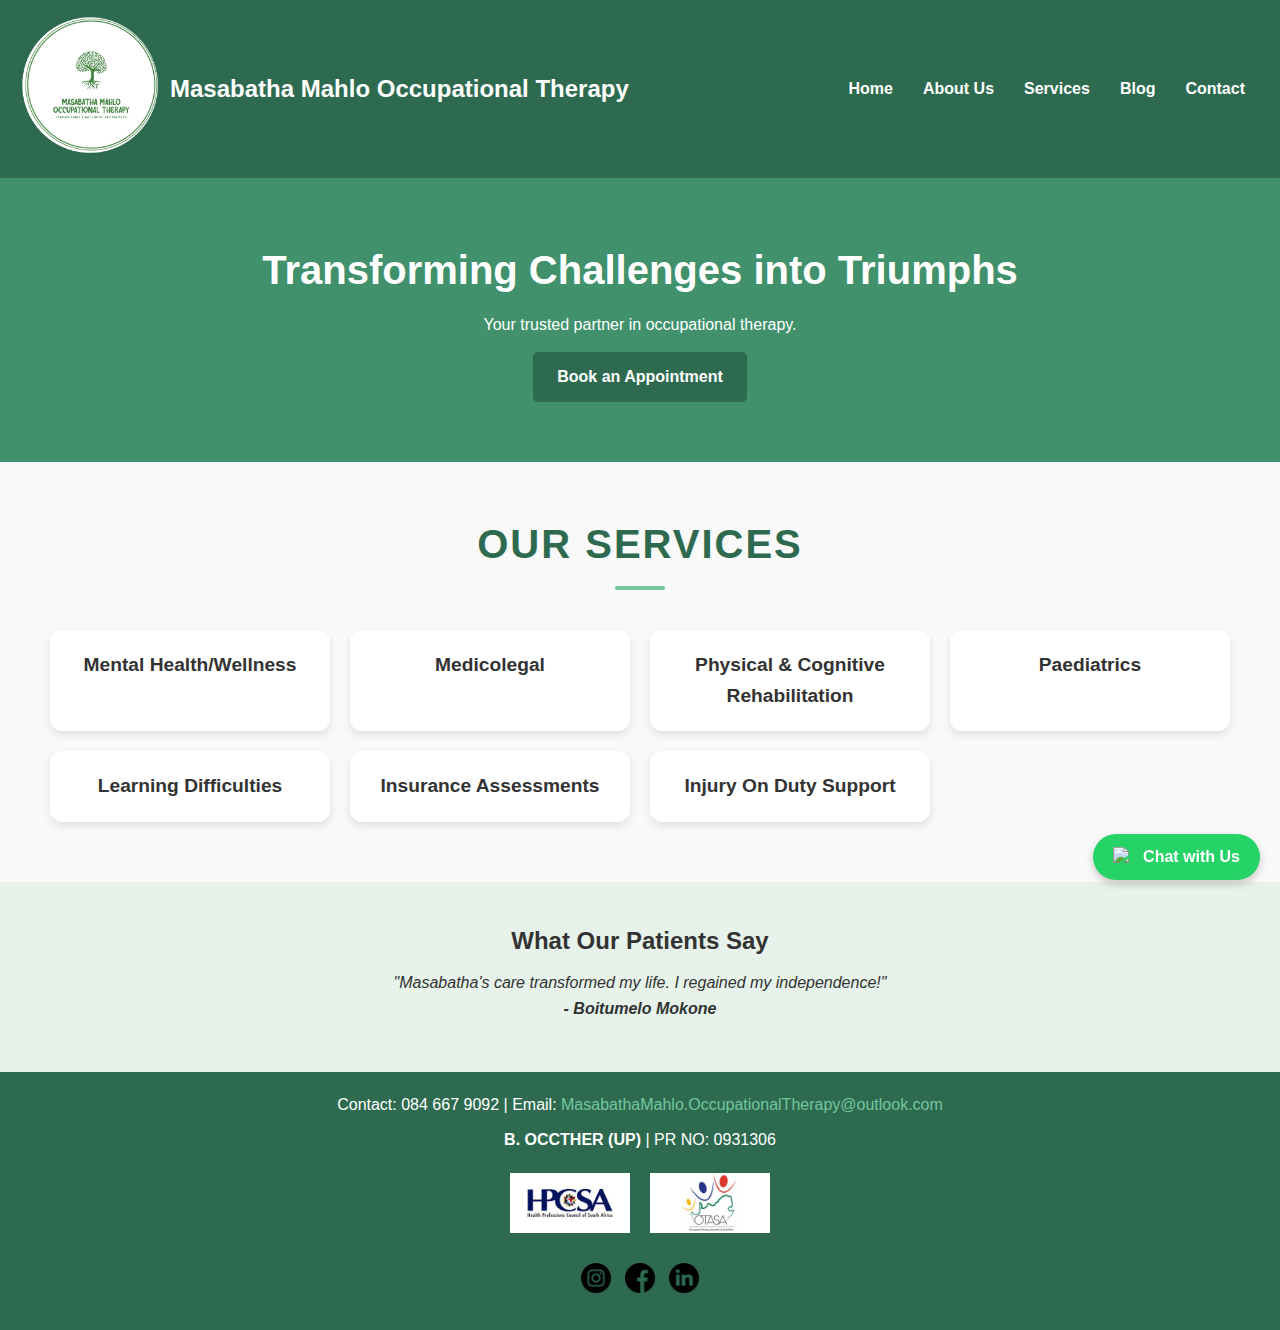
==== index.html @ 57e73a9b "added favicon" ====
<!DOCTYPE html>
<html lang="en">
<head>
  <meta charset="UTF-8">
  <meta name="viewport" content="width=device-width, initial-scale=1.0">
  <title>Home - Masabatha Mahlo OT</title>
  <link rel="stylesheet" href="assets/css/style.css">

  <!-- Favicons -->
  <link rel="apple-touch-icon" sizes="180x180" href="assets/images/apple-touch-icon.png">
  <link rel="icon" type="image/png" sizes="32x32" href="assets/images/favicon-32x32.png">
  <link rel="icon" type="image/png" sizes="16x16" href="assets/images/favicon-16x16.png">
  <link rel="manifest" href="assets/images/site.webmanifest">
</head>

<body>
    <header>
        <div class="logo">
          <a href="index.html">
            <img src="assets/images/logo.png" alt="Logo" width="140">
          </a>
          <h1>Masabatha Mahlo Occupational Therapy</h1>
        </div>
        <nav>
          <ul>
            <li><a href="index.html">Home</a></li>
            <li><a href="about.html">About Us</a></li>
            <li><a href="services.html">Services</a></li>
            <li><a href="blog.html">Blog</a></li>
            <li><a href="contact.html">Contact</a></li>
          </ul>
        </nav>
      </header>
          
  <section id="hero">
    <h2>Transforming Challenges into Triumphs</h2>
    <p>Your trusted partner in occupational therapy.</p>
    <a href="https://appt.link/meet-with-masabatha-mahlo-occupational-therapy-practice-TVvn6QDD" target="_blank" class="cta-btn">Book an Appointment</a>
  </section>

  <section id="services">
    <h2>Our Services</h2>
    <div class="services-grid">
      <div class="service-item">Mental Health/Wellness</div>
      <div class="service-item">Medicolegal</div>
      <div class="service-item">Physical & Cognitive Rehabilitation</div>
      <div class="service-item">Paediatrics</div>
      <div class="service-item">Learning Difficulties</div>
      <div class="service-item">Insurance Assessments</div>
      <div class="service-item">Injury on Duty Support</div>
    </div>
  </section>

<section id="testimonials">
  <h2>What Our Patients Say</h2>
  <div class="testimonial-slider">
    <div class="testimonial" id="slide-1">
      <p>"Masabatha's care transformed my life. I regained my independence!"</p>
      <h4>- Boitumelo Mokone</h4>
    </div>
    <div class="testimonial" id="slide-2">
      <p>"The therapy sessions were life-changing for my child."</p>
      <h4>- Themba Ngwenya</h4>
    </div>
    <div class="testimonial" id="slide-3">
      <p>"Highly professional and empathetic service. I can't recommend them enough."</p>
      <h4>- Sarah Mnisi</h4>
    </div>
  </div>
</section>

<footer>
    <div class="whatsapp-chat">
        <a href="https://wa.me/27846679092" target="_blank" class="whatsapp-button">
            <img src="https://upload.wikimedia.org/wikipedia/commons/6/6b/WhatsApp.svg" alt="WhatsApp Icon" class="whatsapp-icon">
            Chat with Us
        </a>
        </div>
    
  <div class="footer-content">
    <!-- Contact Information -->
    <p>
      Contact: 084 667 9092 | Email: 
      <a href="mailto:MasabathaMahlo.OccupationalTherapy@outlook.com">MasabathaMahlo.OccupationalTherapy@outlook.com</a>
    </p>
    <p class="pr-number">
      <strong>B. OCCTHER (UP)</strong> | PR NO: 0931306
    </p>

    <!-- Affiliations -->
    <div class="affiliations">
      <img src="assets/images/hspsa-new.jpg" alt="HPCSA" class="affiliation-logo">
      <img src="assets/images/otasa-new.jpg" alt="OTASA" class="affiliation-logo">
    </div>

    <!-- Social Media Icons -->
    <div class="social-icons">
      <a href="https://www.instagram.com/m.mahlooccupationaltherapy/profilecard/?igsh=Y2x4MGpibnc1NGR3" target="_blank">
        <img src="assets/images/instagram-icon.png" alt="Instagram" width="30">
      </a>
      <a href="https://www.facebook.com/share/12CidnvoY1g/?mibextid=wwXIfr" target="_blank">
        <img src="assets/images/facebook-icon.png" alt="Facebook" width="30">
      </a>
      <a href="#" target="_blank">
        <img src="assets/images/linkedin-icon.png" alt="LinkedIn" width="30">
      </a>
    </div>
  </div>
</footer>
<script>
  const testimonials = document.querySelectorAll('.testimonial');
  let currentSlide = 0;

  function showSlide(index) {
    testimonials.forEach((testimonial, i) => {
      testimonial.classList.remove('active');
      if (i === index) {
        testimonial.classList.add('active');
      }
    });
  }

  function nextSlide() {
    currentSlide = (currentSlide + 1) % testimonials.length;
    showSlide(currentSlide);
  }

  // Initialize the slider
  showSlide(currentSlide);

  // Change slide every 5 seconds
  setInterval(nextSlide, 5000);
</script>

    </body>
</html>
---- assets/css/style.css ----
/* General Reset */
* {
    margin: 0;
    padding: 0;
    box-sizing: border-box;
  }
  
  body {
    font-family: 'Arial', sans-serif;
    line-height: 1.6;
    color: #333;
    background-color: #f9f9f9;
  }
  
  /* Header */
  header {
    background: #2d6a4f;
    color: white;
    display: flex;
    justify-content: space-between;
    align-items: center;
    padding: 15px 20px;
    flex-wrap: wrap;
  }
  
  header .logo {
    display: flex;
    align-items: center;
  }
  
  header .logo img {
    margin-right: 10px;
  }
  
  header h1 {
    font-size: 1.5rem;
  }
  
  nav ul {
    display: flex;
    list-style: none;
  }
  
  nav ul li {
    margin: 0 15px;
  }
  
  nav ul li a {
    color: white;
    text-decoration: none;
    font-weight: bold;
    transition: color 0.3s ease;
  }
  
  nav ul li a:hover {
    color: #74c69d;
  }
  
  /* Hero Section */
  #hero {
    background: #40916c;
    color: white;
    text-align: center;
    padding: 60px 20px;
  }
  
  #hero h2 {
    font-size: 2.5rem;
    margin-bottom: 10px;
  }
  
  .cta-btn {
    display: inline-block;
    margin-top: 15px;
    padding: 12px 24px;
    background: #2d6a4f;
    color: white;
    border-radius: 5px;
    text-decoration: none;
    font-weight: bold;
    transition: background 0.3s ease, transform 0.2s ease;
  }
  
  .cta-btn:hover {
    background: #74c69d;
    transform: scale(1.05);
  }
  
  /* Services Page */
  #services-page {
    padding: 50px 20px;
    background-color: #f9f9f9;
    text-align: center;
  }
  
  #services-page h2 {
    font-size: 2.5rem;
    color: #2d6a4f;
    margin-bottom: 10px;
  }
  
  #services-page p {
    font-size: 1.1rem;
    color: #555;
    margin-bottom: 40px;
    max-width: 700px;
    margin-left: auto;
    margin-right: auto;
  }
  
  /* Services Container */
  .services-container {
    display: grid;
    grid-template-columns: repeat(auto-fit, minmax(250px, 1fr));
    gap: 20px;
    margin: 0 auto;
    max-width: 1200px;
  }
  
  .service-card {
    background: white;
    padding: 20px;
    border-radius: 10px;
    box-shadow: 0 4px 10px rgba(0, 0, 0, 0.1);
    transition: transform 0.3s ease, box-shadow 0.3s ease;
  }
  
  .service-card h3 {
    color: #2d6a4f;
    margin-bottom: 10px;
    font-size: 1.4rem;
  }
  
  .service-card p {
    font-size: 1rem;
    color: #555;
    line-height: 1.5;
  }
  
  .service-card:hover {
    transform: translateY(-5px);
    box-shadow: 0 8px 15px rgba(0, 0, 0, 0.2);
  }
  
  /* Testimonials Section */
  #testimonials {
    background: #e6f2ea;
    padding: 40px 20px;
    text-align: center;
  }
  
  .testimonial {
    margin: 10px auto;
    max-width: 600px;
    font-style: italic;
    color: #333;
  }
  
  /* About Page */
  #about {
    padding: 40px 20px;
    background-color: #f9f9f9;
  }
  
  #about h2 {
    text-align: center;
    font-size: 2rem;
    color: #2d6a4f;
    margin-bottom: 20px;
  }
  
  .about-container {
    display: flex;
    justify-content: center;
    align-items: center;
    gap: 20px;
    flex-wrap: wrap;
  }
  
  .about-text {
    flex: 1;
    min-width: 300px;
    max-width: 500px;
    font-size: 1rem;
    line-height: 1.6;
    color: #333;
  }
  
  .about-text p {
    margin-bottom: 15px;
  }
  
  .about-image {
    flex: 1;
    text-align: center;
  }
  
  .team-photo {
    max-width: 100%;
    height: auto;
    border-radius: 10px;
    box-shadow: 0 4px 8px rgba(0, 0, 0, 0.2);
  }
  
  /* Contact Section */
  #contact {
    padding: 40px 20px;
    background-color: #f9f9f9;
    text-align: center;
  }
  
  #contact h2 {
    font-size: 2rem;
    color: #2d6a4f;
    margin-bottom: 10px;
  }
  
  #contact p {
    font-size: 1rem;
    margin-bottom: 20px;
    color: #333;
  }
  
  /* Calendly Inline Widget */
  .calendly-inline-container {
    margin: 0 auto;
    max-width: 800px;
    box-shadow: 0 4px 10px rgba(0, 0, 0, 0.1);
    border-radius: 10px;
    overflow: hidden;
  }
  
  /* Addresses Section */
  .addresses {
    display: flex;
    flex-wrap: wrap;
    justify-content: center;
    gap: 20px;
    margin: 40px 0;
  }
  
  .address {
    background: #fff;
    border: 1px solid #ddd;
    border-radius: 8px;
    padding: 20px;
    width: 300px;
    box-shadow: 0 4px 10px rgba(0, 0, 0, 0.1);
    text-align: center;
  }
  
  .address h3 {
    color: #2d6a4f;
    margin-bottom: 10px;
  }
  
  .address p {
    font-size: 1rem;
    line-height: 1.5;
  }
  
  .map-link {
    display: inline-block;
    margin-top: 10px;
    text-decoration: none;
    color: #2d6a4f;
    font-weight: bold;
    transition: color 0.3s ease;
  }
  
  .map-link:hover {
    color: #40916c;
    text-decoration: underline;
  }
  
  /* Footer */
  footer {
    background: #2d6a4f;
    color: white;
    padding: 20px 10px;
    text-align: center;
  }
  
  footer a {
    color: #74c69d;
    text-decoration: none;
  }
  
  footer .social-icons img {
    margin: 10px 5px;
    transition: transform 0.3s ease;
  }
  
  footer .social-icons img:hover {
    transform: scale(1.1);
  }
  
  /* Responsive Design */
  @media (max-width: 768px) {
    header {
      flex-direction: column;
      text-align: center;
    }
  
    nav ul {
      flex-direction: column;
      margin-top: 10px;
    }
  
    .services-container,
    .addresses {
      grid-template-columns: 1fr;
    }
  
    .address {
      width: 90%;
    }
  
    .about-container {
      flex-direction: column;
    }
  
    #hero h2 {
      font-size: 1.5rem;
    }
  }

/* Our Services Section Enhancements */
#services {
    padding: 50px 20px;
    text-align: center;
    background-color: #f9f9f9; /* Light background for contrast */
}

#services h2 {
    font-size: 2.5rem;
    color: #2d6a4f;
    margin-bottom: 30px;
    text-transform: uppercase;
    letter-spacing: 2px;
    position: relative;
    display: inline-block;
}

#services h2::after {
    content: '';
    display: block;
    width: 50px;
    height: 4px;
    background: #74c69d; /* Highlight line under heading */
    margin: 10px auto 0;
    border-radius: 2px;
}

/* Services Grid */
.services-grid {
    display: grid;
    grid-template-columns: repeat(auto-fit, minmax(250px, 1fr));
    gap: 20px;
    margin: 0 auto;
    max-width: 1200px;
    padding: 10px;
    perspective: 1000px; /* For 3D hover effect */
}

/* Individual Service Items */
.service-item {
    background: #fff;
    color: #333;
    padding: 20px;
    border-radius: 12px;
    box-shadow: 0 4px 8px rgba(0, 0, 0, 0.1);
    text-align: center;
    font-size: 1.2rem;
    font-weight: bold;
    text-transform: capitalize;
    transition: transform 0.3s ease, box-shadow 0.3s ease, background 0.3s ease;
    position: relative;
    overflow: hidden;
    cursor: pointer;
}

/* Hover Effects for Service Items */
.service-item::before {
    content: '';
    position: absolute;
    top: 0;
    left: -100%;
    width: 100%;
    height: 100%;
    background: rgba(46, 125, 50, 0.1); /* Green overlay effect */
    transition: left 0.5s ease;
}

.service-item:hover::before {
    left: 0;
}

.service-item:hover {
    transform: translateY(-5px) scale(1.03);
    box-shadow: 0 8px 15px rgba(0, 0, 0, 0.2);
    background: #e6f2ea; /* Subtle background change */
}

.service-item:hover::after {
    content: '→';
    position: absolute;
    right: 10px;
    bottom: 10px;
    font-size: 1.5rem;
    color: #40916c;
    transition: opacity 0.3s ease;
}

.service-item:focus {
    outline: 3px solid #2d6a4f;
}

/* Responsive Adjustments */
@media (max-width: 768px) {
    .services-grid {
        grid-template-columns: 1fr;
    }

    .service-item {
        padding: 15px;
        font-size: 1.1rem;
    }
}
/* General Reset */
* {
    margin: 0;
    padding: 0;
    box-sizing: border-box;
  }
  
  body {
    font-family: 'Arial', sans-serif;
    line-height: 1.6;
    color: #333;
    background-color: #f9f9f9;
  }
  
  /* Header */
  header {
    background: #2d6a4f;
    color: white;
    display: flex;
    justify-content: space-between;
    align-items: center;
    padding: 15px 20px;
  }
  
  header .logo {
    display: flex;
    align-items: center;
  }
  
  header .logo img {
    margin-right: 10px;
  }
  
  header h1 {
    font-size: 1.5rem;
  }
  
  nav ul {
    display: flex;
    list-style: none;
  }
  
  nav ul li {
    margin: 0 15px;
  }
  
  nav ul li a {
    color: white;
    text-decoration: none;
    font-weight: bold;
    transition: color 0.3s ease;
  }
  
  nav ul li a:hover {
    color: #74c69d;
  }
  
  /* About Us Section */
  #about {
    padding: 40px 20px;
    text-align: center;
  }
  
  #about h2 {
    font-size: 2.5rem;
    color: #2d6a4f;
    margin-bottom: 30px;
    text-transform: uppercase;
  }
  
  .about-container {
    display: flex;
    justify-content: center;
    align-items: center;
    gap: 20px;
    flex-wrap: wrap;
    margin-top: 20px;
  }
  
  .about-text {
    flex: 1;
    min-width: 300px;
    max-width: 500px;
    font-size: 1.1rem;
    line-height: 1.6;
    text-align: left;
    color: #333;
  }
  
  .about-text p {
    margin-bottom: 15px;
  }
  
  .about-text strong {
    color: #2d6a4f;
  }
  
  .about-image {
    flex: 1;
    text-align: center;
  }
  
  .team-photo {
    max-width: 100%;
    height: auto;
    border-radius: 10px;
    box-shadow: 0 4px 8px rgba(0, 0, 0, 0.2);
  }
  
  /* Footer */
  footer {
    background: #2d6a4f;
    color: white;
    text-align: center;
    padding: 20px;
  }
  
  footer a {
    color: #74c69d;
    text-decoration: none;
  }
  
  footer .pr-number {
    font-size: 1rem;
    margin-top: 10px;
  }
  
  footer a:hover {
    text-decoration: underline;
  }
  
  footer .social-icons img {
    margin: 10px 5px;
    transition: transform 0.3s ease;
  }
  
  footer .social-icons img:hover {
    transform: scale(1.1);
  }
  
  /* Responsive Design */
  @media (max-width: 768px) {
    header {
      flex-direction: column;
      text-align: center;
    }
  
    nav ul {
      flex-direction: column;
      margin-top: 10px;
    }
  
    .about-container {
      flex-direction: column;
    }
  }
  
/* About Us Section */
#about {
  padding: 50px 20px;
  background-color: #f9f9f9;
  text-align: center;
}

#about h2 {
  font-size: 2.5rem;
  color: #2d6a4f;
  margin-bottom: 30px;
  text-transform: uppercase;
  letter-spacing: 1px;
}

/* Container for Text and Image */
.about-container {
  display: flex;
  justify-content: space-between;
  align-items: center;
  flex-wrap: wrap;
  gap: 20px;
  margin-top: 20px;
}

/* Text Styling */
.about-text {
  flex: 1;
  min-width: 300px;
  max-width: 600px;
  font-size: 1.1rem;
  line-height: 1.6;
  color: #333;
  text-align: left;
}

/* Image Styling */
.about-image {
  flex: 1;
  text-align: center;
}

.about-image .team-photo {
  max-width: 100%;
  height: auto;
  border-radius: 15px; /* Rounded corners */
  box-shadow: 0 4px 10px rgba(0, 0, 0, 0.1); /* Subtle box-shadow */
  transition: transform 0.3s ease, box-shadow 0.3s ease; /* Smooth transition */
}

.about-image .team-photo:hover {
  transform: scale(1.05); /* Zoom-in effect */
  box-shadow: 0 8px 15px rgba(0, 0, 0, 0.2); /* Enhanced box-shadow on hover */
}

/* Responsive Design */
@media (max-width: 768px) {
  .about-container {
    flex-direction: column; /* Stack items vertically on small screens */
    text-align: center;
  }

  .about-text {
    text-align: center; /* Center-align text on smaller screens */
  }

    .about-image .team-photo {
    max-width: 80%; /* Limit image width on smaller screens */
    margin-top: 20px;
  }
}
.about-image .team-photo {
    max-width: 300px; /* Set the maximum width for the image */
    height: auto; /* Maintain aspect ratio */
    display: block; /* Ensure proper spacing and centering */
    margin: 0 auto; /* Center the image horizontally */
    border-radius: 15px; /* Keep the rounded corners */
    box-shadow: 0 4px 10px rgba(0, 0, 0, 0.1); /* Subtle box-shadow */
    transition: transform 0.3s ease, box-shadow 0.3s ease; /* Smooth transition on hover */
  }
  
  .about-image .team-photo:hover {
    transform: scale(1.05); /* Zoom-in effect on hover */
    box-shadow: 0 8px 15px rgba(0, 0, 0, 0.2); /* Enhanced shadow on hover */
  }
  


/* General Reset */
* {
    margin: 0;
    padding: 0;
    box-sizing: border-box;
  }
  
  body {
    font-family: 'Arial', sans-serif;
    line-height: 1.6;
    color: #333;
    background-color: #f9f9f9;
  }
  
  /* Header */
  header {
    background: #2d6a4f;
    color: white;
    display: flex;
    justify-content: space-between;
    align-items: center;
    padding: 15px 20px;
  }
  
  header .logo {
    display: flex;
    align-items: center;
  }
  
  header .logo img {
    margin-right: 10px;
  }
  
  header h1 {
    font-size: 1.5rem;
  }
  
  nav ul {
    display: flex;
    list-style: none;
  }
  
  nav ul li {
    margin: 0 15px;
  }
  
  nav ul li a {
    color: white;
    text-decoration: none;
    font-weight: bold;
    transition: color 0.3s ease;
  }
  
  nav ul li a:hover {
    color: #74c69d;
  }
  
  /* Blog Section */
  #blog {
    padding: 50px 20px;
    background-color: #f9f9f9;
    text-align: center;
  }
  
  #blog h2 {
    font-size: 2.5rem;
    color: #2d6a4f;
    margin-bottom: 30px;
    text-transform: uppercase;
    letter-spacing: 1px;
    position: relative;
    display: inline-block;
  }
  
  #blog h2::after {
    content: '';
    display: block;
    width: 60px;
    height: 4px;
    background-color: #74c69d;
    margin: 10px auto 0;
    border-radius: 2px;
  }
  
  .blog-container {
    display: grid;
    grid-template-columns: repeat(auto-fit, minmax(300px, 1fr));
    gap: 20px;
    margin: 0 auto;
    max-width: 1200px;
  }
  
  .blog-article {
    background-color: #fff;
    padding: 20px;
    border-radius: 10px;
    box-shadow: 0 4px 10px rgba(0, 0, 0, 0.1);
    transition: transform 0.3s ease, box-shadow 0.3s ease;
    text-align: left;
  }
  
  .blog-article h3 {
    font-size: 1.5rem;
    color: #2d6a4f;
    margin-bottom: 10px;
    transition: color 0.3s ease;
  }
  
  .blog-article p {
    font-size: 1rem;
    color: #555;
    line-height: 1.6;
  }
  
  .blog-article:hover {
    transform: translateY(-5px) scale(1.02);
    box-shadow: 0 8px 15px rgba(0, 0, 0, 0.2);
  }
  
  .blog-article:hover h3 {
    color: #40916c;
  }
  
  /* Footer */
  footer {
    background: #2d6a4f;
    color: white;
    text-align: center;
    padding: 20px 10px;
  }
  
  footer a {
    color: #74c69d;
    text-decoration: none;
  }
  
  footer .pr-number {
    font-size: 1rem;
    margin-top: 10px;
  }
  
  footer a:hover {
    text-decoration: underline;
  }
  
  footer .social-icons img {
    margin: 10px 5px;
    transition: transform 0.3s ease;
  }
  
  footer .social-icons img:hover {
    transform: scale(1.1);
  }
  
  /* Responsive Design */
  @media (max-width: 768px) {
    header {
      flex-direction: column;
      text-align: center;
    }
  
    nav ul {
      flex-direction: column;
      margin-top: 10px;
    }
  
    .blog-container {
      grid-template-columns: 1fr;
    }
  }
/* Footer Affiliations */
.affiliations {
  display: flex;
  justify-content: center;
  align-items: center;
  gap: 20px;
  margin: 20px 0;
}

.affiliation-logo {
  max-width: 120px; /* Adjust size */
  height: auto;
  transition: transform 0.3s ease;
}

.affiliation-logo:hover {
  transform: scale(1.1); /* Subtle hover zoom */
}
/* Footer Affiliations */
.affiliations {
  display: flex;
  justify-content: center;
  align-items: center;
  gap: 20px;
  margin: 20px 0;
}

.affiliation-logo {
  max-width: 120px; /* Adjust size */
  height: auto;
  transition: transform 0.3s ease;
}

.affiliation-logo:hover {
  transform: scale(1.1); /* Subtle hover zoom */
}
/* Footer Affiliations */
.affiliations {
    display: flex;
    justify-content: center;
    align-items: center;
    gap: 20px;
    margin: 20px 0;
  }
  
  .affiliation-logo {
    max-width: 120px; /* Adjust size */
    height: auto;
    transition: transform 0.3s ease;
  }
  
  .affiliation-logo:hover {
    transform: scale(1.1); /* Subtle hover zoom */
  }

#---



.logo img {
    transition: transform 0.2s ease;
  }
  
  .logo img:hover {
    animation: jiggle 0.5s ease-in-out infinite;
  }
  
  @keyframes jiggle {
    0%, 100% {
      transform: rotate(0deg);
    }
    25% {
      transform: rotate(3deg); /* Slight tilt to the right */
    }
    75% {
      transform: rotate(-3deg); /* Slight tilt to the left */
    }
  }

  .testimonial {
    animation: bounceIn 2s ease-in-out;
}

@keyframes bounceIn {
    0% {
        transform: scale(0.5);
        opacity: 0;
    }
    50% {
        transform: scale(1.2);
        opacity: 1;
    }
    100% {
        transform: scale(1);
    }
}

/* General Reset */
* {
    margin: 0;
    padding: 0;
    box-sizing: border-box;
  }
  
  /* WhatsApp Chat Button */
  .whatsapp-chat {
    position: fixed;
    bottom: 20px;
    right: 20px;
    z-index: 1000;
  }
  
  .whatsapp-button {
    display: flex;
    align-items: center;
    justify-content: center;
    background-color: #25D366; /* WhatsApp green */
    color: white;
    text-decoration: none;
    font-size: 16px;
    font-weight: bold;
    padding: 10px 20px;
    border-radius: 30px;
    box-shadow: 0 4px 8px rgba(0, 0, 0, 0.2);
    transition: background-color 0.3s ease, transform 0.2s ease;
  }
  
  .whatsapp-button:hover {
    background-color: #1DA851; /* Darker green on hover */
    transform: scale(1.05); /* Slight zoom effect */
  }
  
  .whatsapp-icon {
    width: 20px;
    height: 20px;
    margin-right: 10px; /* Spacing between icon and text */
  }
  
  /* Mobile-Friendly Adjustments */
  @media (max-width: 768px) {
    .whatsapp-button {
      font-size: 14px;
      padding: 8px 15px;
    }
  
    .whatsapp-icon {
      width: 18px;
      height: 18px;
    }
  }

  .testimonial {
    flex: 0 0 100%;
    position: absolute;
    top: 0;
    left: 0;
    opacity: 0;
    visibility: hidden;
    transition: opacity 1s ease-in-out, visibility 1s ease-in-out;
  }
  
  .testimonial.active {
    opacity: 1;
    visibility: visible;
    position: relative;
  }
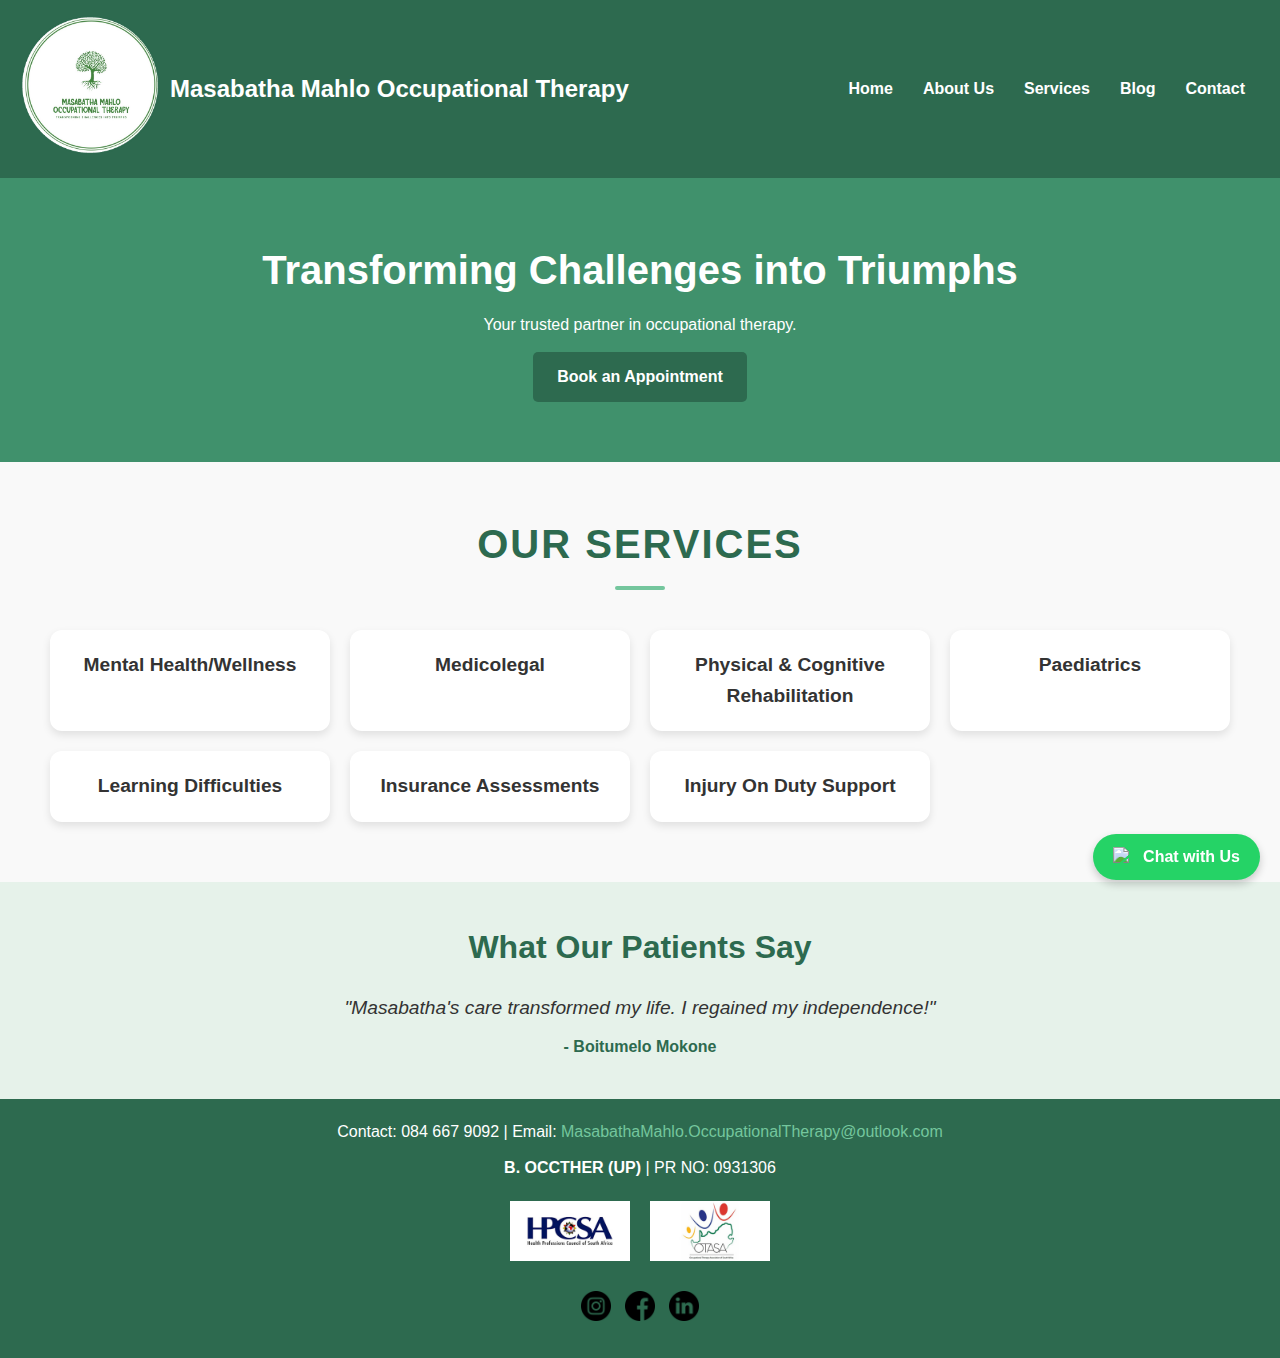
==== commit 6230787f: "add redirection script for extentions" ====
--- a/index.html
+++ b/index.html
@@ -22,14 +22,15 @@
           <h1>Masabatha Mahlo Occupational Therapy</h1>
         </div>
         <nav>
-          <ul>
-            <li><a href="index.html">Home</a></li>
-            <li><a href="about.html">About Us</a></li>
-            <li><a href="services.html">Services</a></li>
-            <li><a href="blog.html">Blog</a></li>
-            <li><a href="contact.html">Contact</a></li>
-          </ul>
-        </nav>
+            <ul>
+              <li><a href="/">Home</a></li>
+              <li><a href="/about">About Us</a></li>
+              <li><a href="/services">Services</a></li>
+              <li><a href="/blog">Blog</a></li>
+              <li><a href="/contact">Contact</a></li>
+            </ul>
+          </nav>
+          
       </header>
           
   <section id="hero">
@@ -131,6 +132,21 @@
   // Change slide every 5 seconds
   setInterval(nextSlide, 5000);
 </script>
-
-    </body>
+<script>
+    // Redirect clean URLs to corresponding .html files for GitHub Pages
+    var path = window.location.pathname;
+  
+    // If the path ends with / or no .html, append the correct .html file
+    if (path.endsWith('/') || !path.includes('.html')) {
+      // Handle special case for root directory ("/")
+      if (path === '/') {
+        window.location.replace('/index.html');
+      } else {
+        // Redirect to the corresponding .html file
+        window.location.replace(path + '.html');
+      }
+    }
+</script>
+  
+</body>
 </html>
--- a/assets/css/style.css
+++ b/assets/css/style.css
@@ -142,19 +142,6 @@
     box-shadow: 0 8px 15px rgba(0, 0, 0, 0.2);
   }
   
-  /* Testimonials Section */
-  #testimonials {
-    background: #e6f2ea;
-    padding: 40px 20px;
-    text-align: center;
-  }
-  
-  .testimonial {
-    margin: 10px auto;
-    max-width: 600px;
-    font-style: italic;
-    color: #333;
-  }
   
   /* About Page */
   #about {
@@ -993,6 +980,30 @@
     }
   }
 
+/* Testimonials Section */
+#testimonials {
+    background: #e6f2ea; /* Light background */
+    padding: 40px 20px;
+    text-align: center;
+    position: relative; /* Ensure positioning context */
+    overflow: hidden; /* Prevent unwanted content overflow */
+  }
+  
+  #testimonials h2 {
+    font-size: 2rem;
+    color: #2d6a4f;
+    margin-bottom: 20px;
+  }
+  
+  /* Testimonial Container */
+  .testimonial-slider {
+    position: relative;
+    max-width: 800px;
+    margin: 0 auto;
+    overflow: hidden; /* Hide overflow */
+  }
+  
+  /* Individual Testimonial */
   .testimonial {
     flex: 0 0 100%;
     position: absolute;
@@ -1000,12 +1011,54 @@
     left: 0;
     opacity: 0;
     visibility: hidden;
-    transition: opacity 1s ease-in-out, visibility 1s ease-in-out;
+    transition: opacity 0.8s ease, visibility 0.8s ease, transform 0.8s ease;
+    transform: translateX(100%);
+    text-align: center;
   }
   
   .testimonial.active {
     opacity: 1;
     visibility: visible;
     position: relative;
+    transform: translateX(0);
+  }
+  
+  /* Animation Keyframes for Entry */
+  @keyframes slideIn {
+    from {
+      transform: translateX(100%);
+    }
+    to {
+      transform: translateX(0);
+    }
+  }
+  
+  /* Smooth Text Styling */
+  .testimonial p {
+    font-style: italic;
+    color: #333;
+    font-size: 1.2rem;
+    margin-bottom: 10px;
+  }
+  
+  .testimonial h4 {
+    font-size: 1rem;
+    color: #2d6a4f;
+    font-weight: bold;
+  }
+  
+  /* Responsive Adjustments */
+  @media (max-width: 768px) {
+    #testimonials {
+      padding: 20px 10px;
+    }
+  
+    .testimonial p {
+      font-size: 1rem;
+    }
+  
+    .testimonial h4 {
+      font-size: 0.9rem;
+    }
   }
   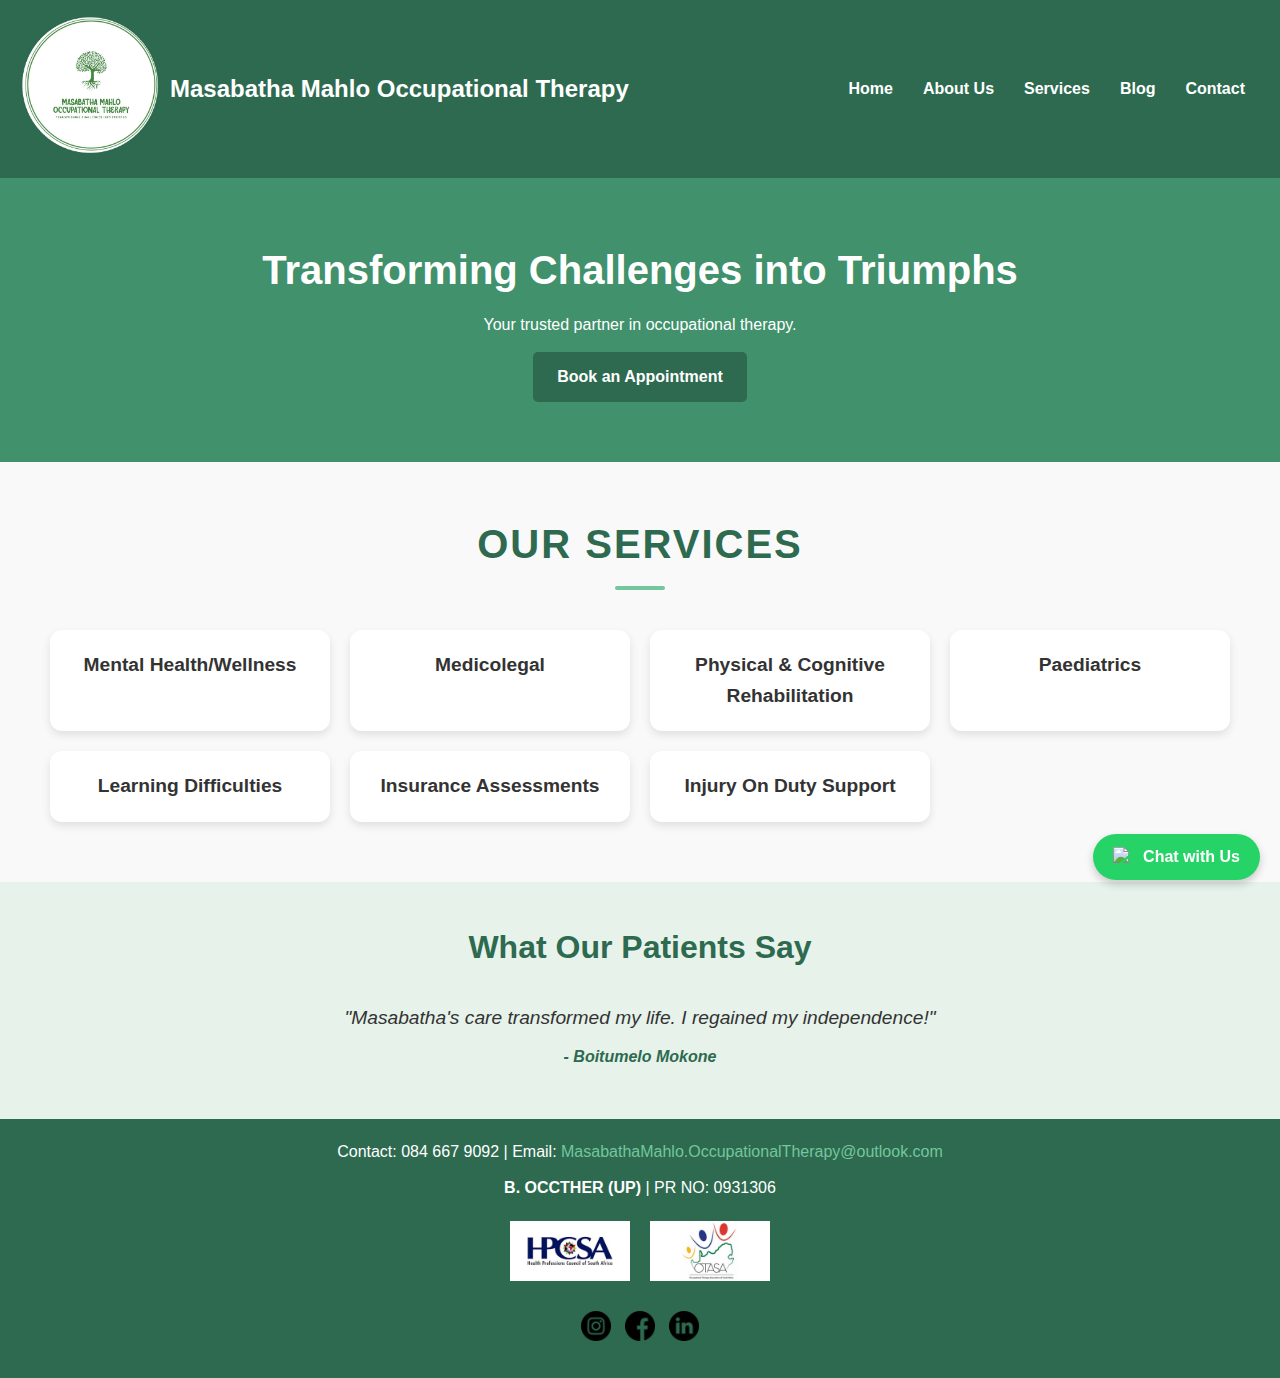
==== commit 10136520: "Revert "add redirection script for extentions"" ====
--- a/index.html
+++ b/index.html
@@ -22,15 +22,14 @@
           <h1>Masabatha Mahlo Occupational Therapy</h1>
         </div>
         <nav>
-            <ul>
-              <li><a href="/">Home</a></li>
-              <li><a href="/about">About Us</a></li>
-              <li><a href="/services">Services</a></li>
-              <li><a href="/blog">Blog</a></li>
-              <li><a href="/contact">Contact</a></li>
-            </ul>
-          </nav>
-          
+          <ul>
+            <li><a href="index.html">Home</a></li>
+            <li><a href="about.html">About Us</a></li>
+            <li><a href="services.html">Services</a></li>
+            <li><a href="blog.html">Blog</a></li>
+            <li><a href="contact.html">Contact</a></li>
+          </ul>
+        </nav>
       </header>
           
   <section id="hero">
@@ -132,21 +131,6 @@
   // Change slide every 5 seconds
   setInterval(nextSlide, 5000);
 </script>
-<script>
-    // Redirect clean URLs to corresponding .html files for GitHub Pages
-    var path = window.location.pathname;
-  
-    // If the path ends with / or no .html, append the correct .html file
-    if (path.endsWith('/') || !path.includes('.html')) {
-      // Handle special case for root directory ("/")
-      if (path === '/') {
-        window.location.replace('/index.html');
-      } else {
-        // Redirect to the corresponding .html file
-        window.location.replace(path + '.html');
-      }
-    }
-</script>
-  
-</body>
+
+    </body>
 </html>
--- a/assets/css/style.css
+++ b/assets/css/style.css
@@ -142,6 +142,19 @@
     box-shadow: 0 8px 15px rgba(0, 0, 0, 0.2);
   }
   
+  /* Testimonials Section */
+  #testimonials {
+    background: #e6f2ea;
+    padding: 40px 20px;
+    text-align: center;
+  }
+  
+  .testimonial {
+    margin: 10px auto;
+    max-width: 600px;
+    font-style: italic;
+    color: #333;
+  }
   
   /* About Page */
   #about {
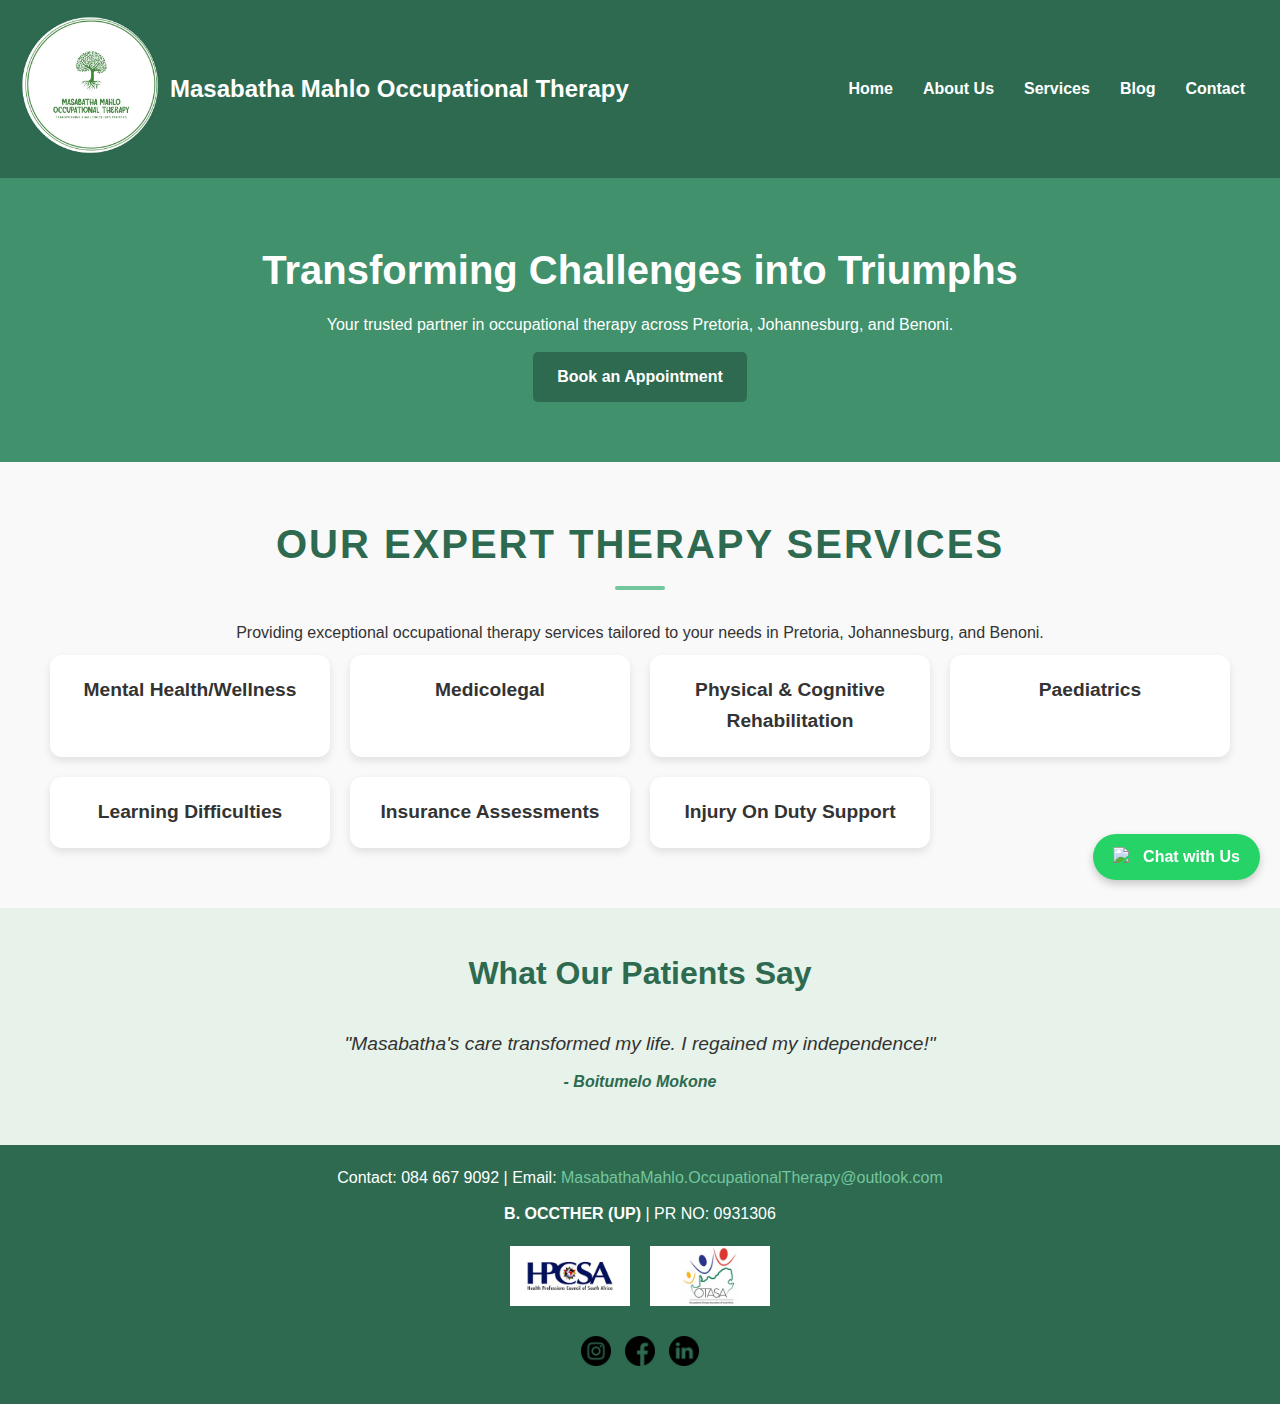
==== commit 3c7073f5: "SEO" ====
--- a/index.html
+++ b/index.html
@@ -3,21 +3,62 @@
 <head>
   <meta charset="UTF-8">
   <meta name="viewport" content="width=device-width, initial-scale=1.0">
-  <title>Home - Masabatha Mahlo OT</title>
-  <link rel="stylesheet" href="assets/css/style.css">
+  <title>Occupational Therapy in Pretoria, Johannesburg, Benoni | Masabatha Mahlo OT</title>
+  
+  <!-- SEO Meta Tags -->
+  <meta name="description" content="Masabatha Mahlo Occupational Therapy offers expert services in mental health, physical rehabilitation, pediatric therapy, and more in Pretoria, Johannesburg, and Benoni. Book your appointment today!">
+  <meta name="keywords" content="Occupational Therapy Pretoria, Occupational Therapy Johannesburg, Occupational Therapy Benoni, mental health therapy, physical rehabilitation, pediatric occupational therapy, injury on duty support, insurance assessments">
+  <meta name="author" content="Masabatha Mahlo Occupational Therapy">
+
+  <!-- Open Graph Metadata -->
+  <meta property="og:title" content="Occupational Therapy in Pretoria, Johannesburg, Benoni | Masabatha Mahlo OT">
+  <meta property="og:description" content="Transforming challenges into triumphs with expert occupational therapy services in Pretoria, Johannesburg, and Benoni.">
+  <meta property="og:image" content="assets/images/logo.png">
+  <meta property="og:url" content="https://masabathaot.co.za/">
+  <meta property="og:type" content="website">
+
+  <!-- Twitter Card Metadata -->
+  <meta name="twitter:card" content="summary_large_image">
+  <meta name="twitter:title" content="Occupational Therapy in Pretoria, Johannesburg, Benoni | Masabatha Mahlo OT">
+  <meta name="twitter:description" content="Expert occupational therapy services for mental health, pediatric therapy, and physical rehabilitation in Pretoria, Johannesburg, and Benoni.">
+  <meta name="twitter:image" content="assets/images/logo.png">
 
   <!-- Favicons -->
   <link rel="apple-touch-icon" sizes="180x180" href="assets/images/apple-touch-icon.png">
   <link rel="icon" type="image/png" sizes="32x32" href="assets/images/favicon-32x32.png">
   <link rel="icon" type="image/png" sizes="16x16" href="assets/images/favicon-16x16.png">
   <link rel="manifest" href="assets/images/site.webmanifest">
+  <link rel="shortcut icon" href="assets/images/favicon.ico">
+
+  <link rel="stylesheet" href="assets/css/style.css">
+
+  <!-- JSON-LD Structured Data -->
+  <script type="application/ld+json">
+  {
+    "@context": "https://schema.org",
+    "@type": "LocalBusiness",
+    "name": "Masabatha Mahlo Occupational Therapy",
+    "image": "assets/images/logo.png",
+    "address": {
+      "@type": "PostalAddress",
+      "addressLocality": "Pretoria",
+      "addressRegion": "Gauteng",
+      "addressCountry": "ZA"
+    },
+    "telephone": "084 667 9092",
+    "email": "MasabathaMahlo.OccupationalTherapy@outlook.com",
+    "url": "https://masabathaot.co.za/",
+    "areaServed": ["Pretoria", "Johannesburg", "Benoni"],
+    "serviceType": ["Mental Health Therapy", "Physical Rehabilitation", "Pediatric Therapy", "Injury on Duty Support", "Insurance Assessments"]
+  }
+  </script>
 </head>
 
 <body>
     <header>
         <div class="logo">
           <a href="index.html">
-            <img src="assets/images/logo.png" alt="Logo" width="140">
+            <img src="assets/images/logo.png" alt="Masabatha Mahlo Occupational Therapy logo" width="140">
           </a>
           <h1>Masabatha Mahlo Occupational Therapy</h1>
         </div>
@@ -30,107 +71,103 @@
             <li><a href="contact.html">Contact</a></li>
           </ul>
         </nav>
-      </header>
+    </header>
           
-  <section id="hero">
-    <h2>Transforming Challenges into Triumphs</h2>
-    <p>Your trusted partner in occupational therapy.</p>
-    <a href="https://appt.link/meet-with-masabatha-mahlo-occupational-therapy-practice-TVvn6QDD" target="_blank" class="cta-btn">Book an Appointment</a>
-  </section>
+    <section id="hero">
+      <h2>Transforming Challenges into Triumphs</h2>
+      <p>Your trusted partner in occupational therapy across Pretoria, Johannesburg, and Benoni.</p>
+      <a href="https://appt.link/meet-with-masabatha-mahlo-occupational-therapy-practice-TVvn6QDD" target="_blank" class="cta-btn">Book an Appointment</a>
+    </section>
 
-  <section id="services">
-    <h2>Our Services</h2>
-    <div class="services-grid">
-      <div class="service-item">Mental Health/Wellness</div>
-      <div class="service-item">Medicolegal</div>
-      <div class="service-item">Physical & Cognitive Rehabilitation</div>
-      <div class="service-item">Paediatrics</div>
-      <div class="service-item">Learning Difficulties</div>
-      <div class="service-item">Insurance Assessments</div>
-      <div class="service-item">Injury on Duty Support</div>
-    </div>
-  </section>
+    <section id="services">
+      <h2>Our Expert Therapy Services</h2>
+      <p>Providing exceptional occupational therapy services tailored to your needs in Pretoria, Johannesburg, and Benoni.</p>
+      <div class="services-grid">
+        <div class="service-item" alt="Mental Health and Wellness services in Pretoria, Johannesburg, and Benoni">Mental Health/Wellness</div>
+        <div class="service-item" alt="Medicolegal therapy services in Pretoria, Johannesburg, and Benoni">Medicolegal</div>
+        <div class="service-item" alt="Physical and Cognitive Rehabilitation in Pretoria, Johannesburg, and Benoni">Physical & Cognitive Rehabilitation</div>
+        <div class="service-item" alt="Pediatric Therapy services in Pretoria, Johannesburg, and Benoni">Paediatrics</div>
+        <div class="service-item" alt="Support for Learning Difficulties in Pretoria, Johannesburg, and Benoni">Learning Difficulties</div>
+        <div class="service-item" alt="Insurance Assessments services in Pretoria, Johannesburg, and Benoni">Insurance Assessments</div>
+        <div class="service-item" alt="Injury on Duty Support in Pretoria, Johannesburg, and Benoni">Injury on Duty Support</div>
+      </div>
+    </section>
+    
+    <section id="testimonials">
+      <h2>What Our Patients Say</h2>
+      <div class="testimonial-slider">
+        <div class="testimonial" id="slide-1">
+          <p>"Masabatha's care transformed my life. I regained my independence!"</p>
+          <h4>- Boitumelo Mokone</h4>
+        </div>
+        <div class="testimonial" id="slide-2">
+          <p>"The therapy sessions were life-changing for my child."</p>
+          <h4>- Themba Ngwenya</h4>
+        </div>
+        <div class="testimonial" id="slide-3">
+          <p>"Highly professional and empathetic service. I can't recommend them enough."</p>
+          <h4>- Sarah Mnisi</h4>
+        </div>
+      </div>
+    </section>
 
-<section id="testimonials">
-  <h2>What Our Patients Say</h2>
-  <div class="testimonial-slider">
-    <div class="testimonial" id="slide-1">
-      <p>"Masabatha's care transformed my life. I regained my independence!"</p>
-      <h4>- Boitumelo Mokone</h4>
-    </div>
-    <div class="testimonial" id="slide-2">
-      <p>"The therapy sessions were life-changing for my child."</p>
-      <h4>- Themba Ngwenya</h4>
-    </div>
-    <div class="testimonial" id="slide-3">
-      <p>"Highly professional and empathetic service. I can't recommend them enough."</p>
-      <h4>- Sarah Mnisi</h4>
-    </div>
-  </div>
-</section>
-
-<footer>
-    <div class="whatsapp-chat">
-        <a href="https://wa.me/27846679092" target="_blank" class="whatsapp-button">
-            <img src="https://upload.wikimedia.org/wikipedia/commons/6/6b/WhatsApp.svg" alt="WhatsApp Icon" class="whatsapp-icon">
-            Chat with Us
-        </a>
+    <footer>
+        <div class="whatsapp-chat">
+            <a href="https://wa.me/27846679092" target="_blank" class="whatsapp-button">
+                <img src="https://upload.wikimedia.org/wikipedia/commons/6/6b/WhatsApp.svg" alt="Chat with Masabatha Mahlo Occupational Therapy on WhatsApp" class="whatsapp-icon">
+                Chat with Us
+            </a>
         </div>
+        
+        <div class="footer-content">
+          <p>
+            Contact: 084 667 9092 | Email: 
+            <a href="mailto:MasabathaMahlo.OccupationalTherapy@outlook.com">MasabathaMahlo.OccupationalTherapy@outlook.com</a>
+          </p>
+          <p class="pr-number">
+            <strong>B. OCCTHER (UP)</strong> | PR NO: 0931306
+          </p>
+          <div class="affiliations">
+            <img src="assets/images/hspsa-new.jpg" alt="HPCSA Accredited Occupational Therapy Practice" class="affiliation-logo">
+            <img src="assets/images/otasa-new.jpg" alt="OTASA Accredited Therapy Practice" class="affiliation-logo">
+          </div>
+          <div class="social-icons">
+            <a href="https://www.instagram.com/m.mahlooccupationaltherapy/profilecard/?igsh=Y2x4MGpibnc1NGR3" target="_blank">
+              <img src="assets/images/instagram-icon.png" alt="Masabatha Mahlo Occupational Therapy on Instagram" width="30">
+            </a>
+            <a href="https://www.facebook.com/share/12CidnvoY1g/?mibextid=wwXIfr" target="_blank">
+              <img src="assets/images/facebook-icon.png" alt="Masabatha Mahlo Occupational Therapy on Facebook" width="30">
+            </a>
+            <a href="#" target="_blank">
+              <img src="assets/images/linkedin-icon.png" alt="Masabatha Mahlo Occupational Therapy on LinkedIn" width="30">
+            </a>
+          </div>
+        </div>
+    </footer>
+    <script>
+      const testimonials = document.querySelectorAll('.testimonial');
+      let currentSlide = 0;
     
-  <div class="footer-content">
-    <!-- Contact Information -->
-    <p>
-      Contact: 084 667 9092 | Email: 
-      <a href="mailto:MasabathaMahlo.OccupationalTherapy@outlook.com">MasabathaMahlo.OccupationalTherapy@outlook.com</a>
-    </p>
-    <p class="pr-number">
-      <strong>B. OCCTHER (UP)</strong> | PR NO: 0931306
-    </p>
-
-    <!-- Affiliations -->
-    <div class="affiliations">
-      <img src="assets/images/hspsa-new.jpg" alt="HPCSA" class="affiliation-logo">
-      <img src="assets/images/otasa-new.jpg" alt="OTASA" class="affiliation-logo">
-    </div>
-
-    <!-- Social Media Icons -->
-    <div class="social-icons">
-      <a href="https://www.instagram.com/m.mahlooccupationaltherapy/profilecard/?igsh=Y2x4MGpibnc1NGR3" target="_blank">
-        <img src="assets/images/instagram-icon.png" alt="Instagram" width="30">
-      </a>
-      <a href="https://www.facebook.com/share/12CidnvoY1g/?mibextid=wwXIfr" target="_blank">
-        <img src="assets/images/facebook-icon.png" alt="Facebook" width="30">
-      </a>
-      <a href="#" target="_blank">
-        <img src="assets/images/linkedin-icon.png" alt="LinkedIn" width="30">
-      </a>
-    </div>
-  </div>
-</footer>
-<script>
-  const testimonials = document.querySelectorAll('.testimonial');
-  let currentSlide = 0;
-
-  function showSlide(index) {
-    testimonials.forEach((testimonial, i) => {
-      testimonial.classList.remove('active');
-      if (i === index) {
-        testimonial.classList.add('active');
+      function showSlide(index) {
+        testimonials.forEach((testimonial, i) => {
+          testimonial.classList.remove('active');
+          if (i === index) {
+            testimonial.classList.add('active');
+          }
+        });
       }
-    });
-  }
-
-  function nextSlide() {
-    currentSlide = (currentSlide + 1) % testimonials.length;
-    showSlide(currentSlide);
-  }
-
-  // Initialize the slider
-  showSlide(currentSlide);
-
-  // Change slide every 5 seconds
-  setInterval(nextSlide, 5000);
-</script>
-
-    </body>
+    
+      function nextSlide() {
+        currentSlide = (currentSlide + 1) % testimonials.length;
+        showSlide(currentSlide);
+      }
+    
+      // Initialize the slider
+      showSlide(currentSlide);
+    
+      // Change slide every 5 seconds
+      setInterval(nextSlide, 5000);
+    </script>
+    
+</body>
 </html>
